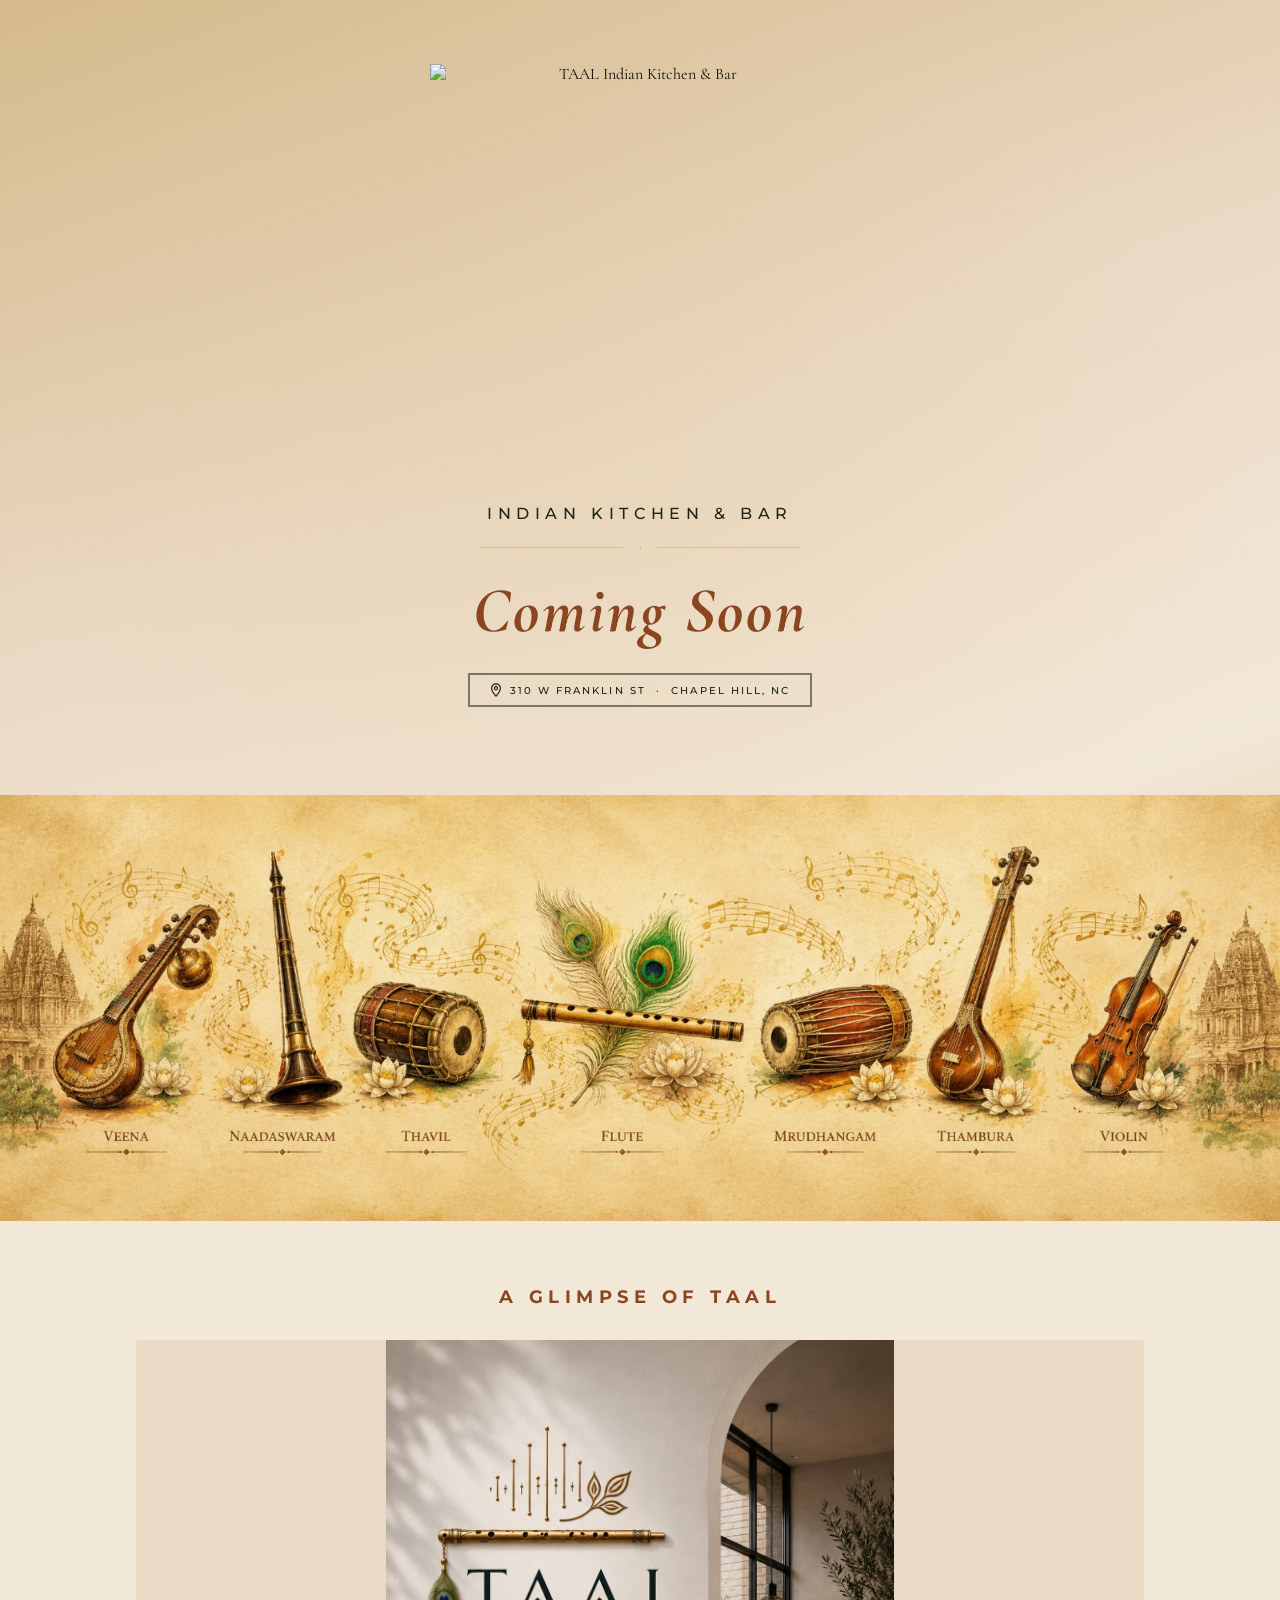
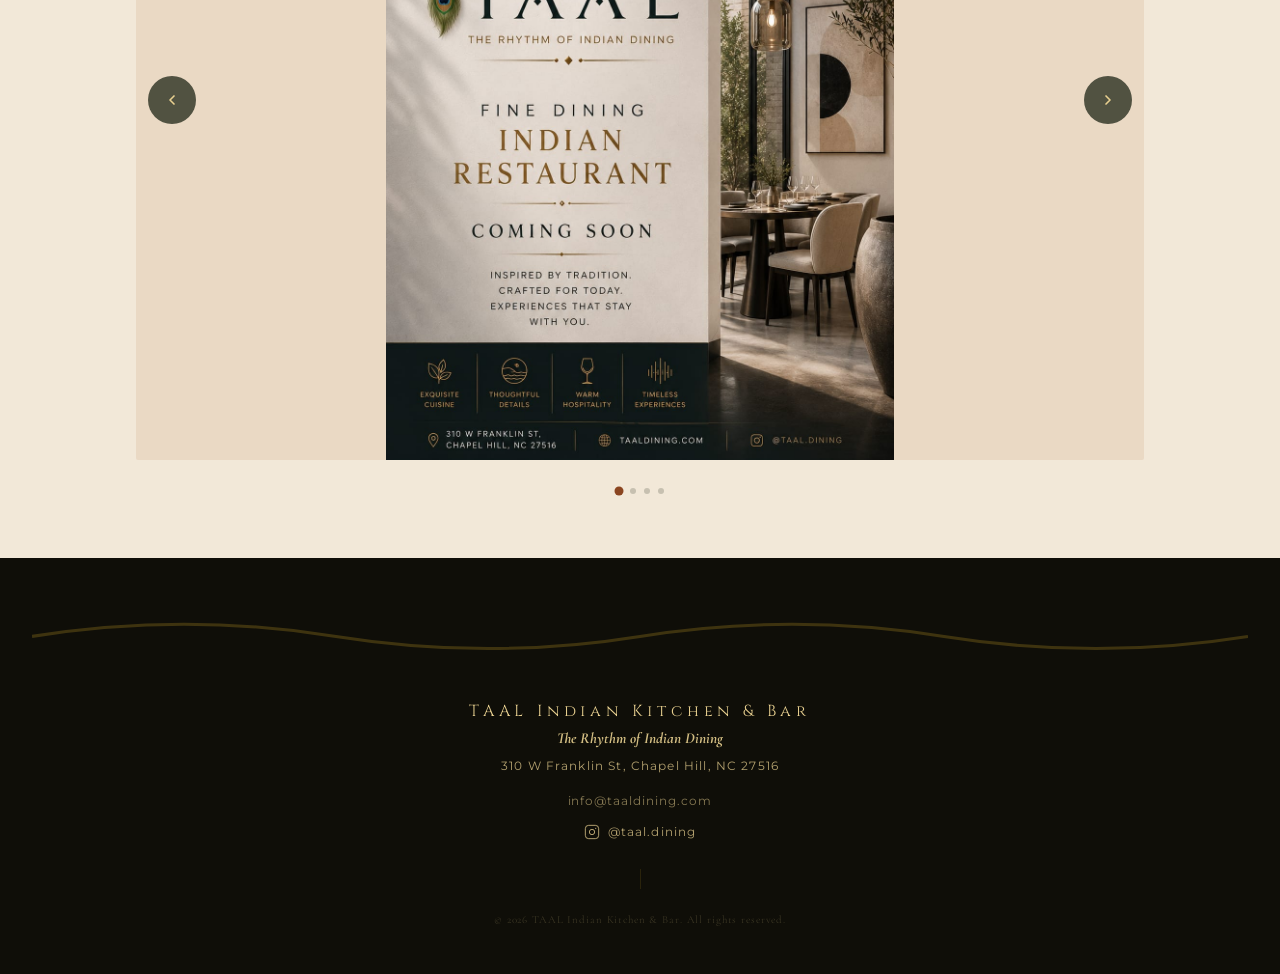
==== index.html @ 231aca96 "Switch carousel to cream/beige theme and enlarge slideshow - Carousel section bg: dark olive → off-w" ====
<!DOCTYPE html>
<html lang="en">
<head>
  <meta charset="UTF-8">
  <meta name="viewport" content="width=device-width, initial-scale=1.0">
  <title>TAAL Indian Kitchen &amp; Bar | Coming Soon</title>

  <meta name="description" content="Chapel Hill's only upscale contemporary Indian dining experience. Coming soon to 310 W Franklin St.">

  <link rel="icon" href="Branding/PHOTO-2026-06-15-16-35-54.jpg" type="image/jpeg">
  <link rel="apple-touch-icon" href="Branding/PHOTO-2026-06-15-16-35-54.jpg">

  <link rel="preconnect" href="https://fonts.googleapis.com">
  <link rel="preconnect" href="https://fonts.gstatic.com" crossorigin>
  <link href="https://fonts.googleapis.com/css2?family=Playfair+Display:wght@700;900&family=Cinzel:wght@400;600;700&family=Cormorant+Garamond:ital,wght@0,300;0,400;1,300;1,400;1,700&family=Montserrat:wght@300;400;500;600&display=swap" rel="stylesheet">

  <style>
    :root {
      --green-dark:  #1E2416;
      --green-mid:   #2B3A1C;
      --green-light: #3B4E28;
      --cognac:      #8B4520;
      --gold:        #C9A227;
      --gold-light:  #E8C96A;
      --gold-pale:   #E8D090;
      --cream:       #EAD9C4;
      --cream-dark:  #D4BA8A;
      --off-white:   #F2E8D8;
      --dark:        #0F0E08;
      --muted:       #7A6845;

      --font-display: 'Cinzel', serif;
      --font-heading: 'Cormorant Garamond', serif;
      --font-ui:      'Montserrat', sans-serif;
    }

    *, *::before, *::after { box-sizing: border-box; margin: 0; padding: 0; }
    html { scroll-behavior: smooth; font-size: 16px; overflow-x: hidden; }

    body {
      font-family: var(--font-heading);
      background: var(--cream);
      color: var(--dark);
      min-height: 100vh;
      display: flex;
      flex-direction: column;
      align-items: center;
    }

    img { display: block; max-width: 100%; height: auto; }
    a { text-decoration: none; color: inherit; }

    /* ── HEADER ── */
    .header {
      width: 100%;
      text-align: center;
      padding: 4rem 0 0;
      background: linear-gradient(160deg, #D4BA8A 0%, #EAD9C4 40%, #F2E8D8 70%, #D4BA8A 100%);
      position: relative;
      overflow: hidden;
    }

    .header::before {
      content: '';
      position: absolute;
      inset: 0;
      background: radial-gradient(ellipse 70% 55% at 50% 42%, rgba(201,162,39,0.07) 0%, transparent 70%);
      pointer-events: none;
    }

    /* Subtle background wave */
    .header-wave-bg {
      position: absolute;
      bottom: 10%;
      left: 0;
      width: 100%;
      pointer-events: none;
      opacity: 0.07;
    }

    .logo-wrap {
      position: relative;
      z-index: 1;
      display: flex;
      flex-direction: column;
      align-items: center;
      gap: 1.25rem;
      padding: 0 2rem 3.5rem;
    }

    .logo-img {
      width: clamp(200px, 40vw, 420px);
      mix-blend-mode: multiply;
    }

    .divider {
      display: flex;
      align-items: center;
      gap: 1rem;
      max-width: 320px;
      width: 100%;
    }

    .divider-line {
      flex: 1;
      height: 1px;
      background: rgba(201,162,39,0.45);
    }

    .divider-diamond { color: var(--gold); font-size: 0.5rem; }

    .coming-soon {
      font-family: var(--font-heading);
      font-size: clamp(2.2rem, 5.5vw, 4rem);
      font-weight: 700;
      font-style: italic;
      color: var(--cognac);
      letter-spacing: 0.04em;
    }

    .tagline {
      font-family: var(--font-ui);
      font-size: clamp(0.8rem, 1.8vw, 1rem);
      font-weight: 500;
      letter-spacing: 0.35em;
      text-transform: uppercase;
      color: var(--green-dark);
    }

    .location-pill {
      display: inline-flex;
      align-items: center;
      gap: 0.5rem;
      font-family: var(--font-ui);
      font-size: 0.65rem;
      font-weight: 500;
      letter-spacing: 0.2em;
      text-transform: uppercase;
      color: var(--green-dark);
      border: 2px solid rgba(30,36,22,0.55);
      padding: 0.5rem 1.25rem;
      margin-top: 0.25rem;
    }

    .section-label {
      font-family: var(--font-ui);
      font-size: 0.68rem;
      font-weight: 600;
      letter-spacing: 0.25em;
      text-transform: uppercase;
      color: var(--cognac);
    }

    /* ── CAROUSEL ── */
    .carousel-section {
      width: 100%;
      padding: 4rem 0;
      background: var(--off-white);
      overflow: hidden;
    }

    .carousel-section .section-label {
      color: var(--cognac);
      text-align: center;
      display: block;
      margin-bottom: 2rem;
      font-size: 1.15rem;
      font-weight: 700;
      letter-spacing: 0.3em;
    }

    .carousel-wrap {
      max-width: 1040px;
      margin: 0 auto;
      padding: 0 1rem;
    }

    .carousel-track {
      position: relative;
      overflow: hidden;
      border-radius: 2px;
    }

    .carousel-inner {
      display: flex;
      will-change: transform;
    }

    .carousel-slide {
      flex: 0 0 100%;
      height: clamp(420px, 70vw, 720px);
      overflow: hidden;
      background: var(--cream);
      display: flex;
      align-items: center;
      justify-content: center;
    }

    .carousel-slide img {
      width: 100%;
      height: 100%;
      object-fit: contain;
      transition: transform 0.6s ease;
    }

    .carousel-btn {
      position: absolute;
      top: 50%;
      transform: translateY(-50%);
      background: rgba(30,36,22,0.75);
      color: var(--gold-pale);
      border: none;
      width: 48px;
      height: 48px;
      border-radius: 50%;
      cursor: pointer;
      display: flex;
      align-items: center;
      justify-content: center;
      transition: background 0.2s ease;
      z-index: 10;
    }

    .carousel-btn:hover { background: rgba(30,36,22,0.95); }
    .carousel-btn-prev { left: 0.75rem; }
    .carousel-btn-next { right: 0.75rem; }

    .carousel-dots {
      display: flex;
      justify-content: center;
      gap: 8px;
      margin-top: 1.75rem;
    }

    .carousel-dot {
      width: 6px;
      height: 6px;
      border-radius: 50%;
      background: rgba(30,36,22,0.2);
      border: none;
      cursor: pointer;
      transition: background 0.25s ease, transform 0.25s ease;
      padding: 0;
    }

    .carousel-dot.active {
      background: var(--cognac);
      transform: scale(1.5);
    }

    /* ── FOOTER ── */
    .footer {
      width: 100%;
      background: var(--dark);
      text-align: center;
      padding: 3rem 2rem;
    }

    .footer-wave {
      margin-bottom: 1.75rem;
      opacity: 0.25;
    }

    .footer-name {
      font-family: var(--font-display);
      font-size: 1rem;
      font-weight: 400;
      letter-spacing: 0.3em;
      color: var(--gold-pale);
      margin-bottom: 0.4rem;
    }

    .footer-tagline {
      font-family: var(--font-heading);
      font-size: 0.95rem;
      font-style: italic;
      font-weight: 700;
      color: rgba(232,208,144,0.9);
      margin-bottom: 0.75rem;
    }

    .footer-address {
      font-family: var(--font-ui);
      font-size: 0.72rem;
      letter-spacing: 0.1em;
      color: rgba(232,208,144,0.75);
      margin-bottom: 1.25rem;
    }

    .footer-email {
      display: block;
      font-family: var(--font-ui);
      font-size: 0.78rem;
      letter-spacing: 0.08em;
      color: rgba(232,208,144,0.55);
      margin-bottom: 1rem;
      transition: color 0.2s;
    }
    .footer-email:hover { color: rgba(232,208,144,0.9); }

    .footer-instagram {
      display: inline-flex;
      align-items: center;
      gap: 0.5rem;
      font-family: var(--font-ui);
      font-size: 0.72rem;
      letter-spacing: 0.1em;
      color: rgba(232,208,144,0.75);
    }

    .footer-sep {
      width: 1px;
      height: 20px;
      background: rgba(201,162,39,0.15);
      margin: 1.5rem auto;
    }

    .footer-copy {
      font-size: 0.68rem;
      letter-spacing: 0.08em;
      color: rgba(232,208,144,0.2);
    }

    .header-feature-img {
      width: 100%;
      display: block;
      max-height: 480px;
      object-fit: cover;
      object-position: center;
      margin-top: 2rem;
    }

    /* ── RESPONSIVE ── */
    @media (max-width: 640px) {
      .header { padding: 3rem 0 0; }
      .logo-wrap { padding: 0 1.25rem 2.5rem; }
      .carousel-btn { width: 38px; height: 38px; }
    }
  </style>
</head>

<body>

  <!-- Header -->
  <header class="header">
    <svg class="header-wave-bg" viewBox="0 0 1400 120" preserveAspectRatio="xMidYMid slice" xmlns="http://www.w3.org/2000/svg" aria-hidden="true">
      <path d="M0 60 Q 175 20 350 60 Q 525 100 700 60 Q 875 20 1050 60 Q 1225 100 1400 60" fill="none" stroke="#C9A227" stroke-width="1.5"/>
      <path d="M0 80 Q 175 40 350 80 Q 525 120 700 80 Q 875 40 1050 80 Q 1225 120 1400 80" fill="none" stroke="#C9A227" stroke-width="1"/>
    </svg>

    <div class="logo-wrap">
      <img src="Branding/white taal logo no bg.png"
           alt="TAAL Indian Kitchen &amp; Bar"
           class="logo-img"
           width="400" height="400">

      <p class="tagline">Indian Kitchen &amp; Bar</p>

      <div class="divider" aria-hidden="true">
        <span class="divider-line"></span>
        <span class="divider-diamond">◆</span>
        <span class="divider-line"></span>
      </div>

      <h2 class="coming-soon">Coming Soon</h2>

      <span class="location-pill">
        <svg width="12" height="14" viewBox="0 0 12 16" fill="none" stroke="currentColor" stroke-width="1.4" aria-hidden="true">
          <path d="M6 1C3.24 1 1 3.24 1 6c0 3.75 5 9 5 9s5-5.25 5-9c0-2.76-2.24-5-5-5z"/>
          <circle cx="6" cy="6" r="1.75"/>
        </svg>
        310 W Franklin St &nbsp;·&nbsp; Chapel Hill, NC
      </span>
    </div>

    <img src="Branding/PHOTO-2026-06-17-11-01-25.jpg"
         alt="TAAL Indian Kitchen &amp; Bar"
         class="header-feature-img">
  </header>

  <!-- Image Carousel (includes flyer as first slide) -->
  <section class="carousel-section">
    <span class="section-label">A Glimpse of TAAL</span>

    <div class="carousel-wrap">
      <div class="carousel-track">
        <div class="carousel-inner" id="carouselInner">
          <div class="carousel-slide">
            <img src="Branding/PHOTO-2026-06-15-16-35-54_2.jpg" alt="TAAL Indian Kitchen &amp; Bar — Opening Announcement" loading="eager">
          </div>
          <div class="carousel-slide">
            <img src="Branding/PHOTO-2026-06-15-16-35-54.jpg" alt="TAAL — Branding" loading="lazy">
          </div>
          <div class="carousel-slide">
            <img src="Interior/PHOTO-2026-06-16-17-39-39.jpg" alt="TAAL — Interior" loading="lazy">
          </div>
          <div class="carousel-slide">
            <img src="Interior/PHOTO-2026-06-16-17-39-40.jpg" alt="TAAL — Interior" loading="lazy">
          </div>
        </div>
        <button class="carousel-btn carousel-btn-prev" id="prevBtn" aria-label="Previous image">
          <svg width="16" height="16" viewBox="0 0 24 24" fill="none" stroke="currentColor" stroke-width="2.5" stroke-linecap="round" stroke-linejoin="round" aria-hidden="true">
            <polyline points="15 18 9 12 15 6"/>
          </svg>
        </button>
        <button class="carousel-btn carousel-btn-next" id="nextBtn" aria-label="Next image">
          <svg width="16" height="16" viewBox="0 0 24 24" fill="none" stroke="currentColor" stroke-width="2.5" stroke-linecap="round" stroke-linejoin="round" aria-hidden="true">
            <polyline points="9 18 15 12 9 6"/>
          </svg>
        </button>
      </div>
    </div>

    <div class="carousel-dots" id="carouselDots" role="tablist" aria-label="Image navigation"></div>
  </section>

  <!-- Footer -->
  <footer class="footer">
    <svg class="footer-wave" viewBox="0 0 400 20" xmlns="http://www.w3.org/2000/svg" aria-hidden="true">
      <path d="M0 10 Q 50 2 100 10 Q 150 18 200 10 Q 250 2 300 10 Q 350 18 400 10" fill="none" stroke="#C9A227" stroke-width="1"/>
    </svg>

    <p class="footer-name">TAAL Indian Kitchen &amp; Bar</p>
    <p class="footer-tagline">The Rhythm of Indian Dining</p>
    <p class="footer-address">310 W Franklin St, Chapel Hill, NC 27516</p>

    <a href="mailto:info@taaldining.com" class="footer-email">info@taaldining.com</a>

    <span class="footer-instagram">
      <svg width="16" height="16" viewBox="0 0 24 24" fill="none" stroke="currentColor" stroke-width="1.5" aria-hidden="true">
        <rect x="2" y="2" width="20" height="20" rx="5"/>
        <circle cx="12" cy="12" r="4"/>
        <circle cx="17.5" cy="6.5" r="1" fill="currentColor" stroke="none"/>
      </svg>
      @taal.dining
    </span>

    <div class="footer-sep" aria-hidden="true"></div>
    <p class="footer-copy">&copy; 2026 TAAL Indian Kitchen &amp; Bar. All rights reserved.</p>
  </footer>

  <script>
    (function () {
      const inner = document.getElementById('carouselInner');
      const dotsWrap = document.getElementById('carouselDots');
      const slides = inner.querySelectorAll('.carousel-slide');
      const total = slides.length;
      let current = 0;
      let autoTimer;

      // Build dots
      slides.forEach(function (_, i) {
        const dot = document.createElement('button');
        dot.className = 'carousel-dot' + (i === 0 ? ' active' : '');
        dot.setAttribute('aria-label', 'Image ' + (i + 1) + ' of ' + total);
        dot.setAttribute('role', 'tab');
        dot.addEventListener('click', function () { goTo(i); });
        dotsWrap.appendChild(dot);
      });

      function syncDots() {
        dotsWrap.querySelectorAll('.carousel-dot').forEach(function (d, i) {
          d.classList.toggle('active', i === current);
        });
      }

      function goTo(idx) {
        current = ((idx % total) + total) % total;
        inner.style.transition = 'transform 0.6s cubic-bezier(0.25,0.46,0.45,0.94)';
        inner.style.transform = 'translateX(-' + (current * 100) + '%)';
        syncDots();
        resetAuto();
      }

      function resetAuto() {
        clearInterval(autoTimer);
        autoTimer = setInterval(function () { goTo(current + 1); }, 4500);
      }

      document.getElementById('prevBtn').addEventListener('click', function () { goTo(current - 1); });
      document.getElementById('nextBtn').addEventListener('click', function () { goTo(current + 1); });

      // Touch swipe
      var touchStartX = 0;
      var touchStartY = 0;
      inner.addEventListener('touchstart', function (e) {
        touchStartX = e.touches[0].clientX;
        touchStartY = e.touches[0].clientY;
      }, { passive: true });
      inner.addEventListener('touchend', function (e) {
        var dx = touchStartX - e.changedTouches[0].clientX;
        var dy = touchStartY - e.changedTouches[0].clientY;
        if (Math.abs(dx) > 50 && Math.abs(dx) > Math.abs(dy) * 1.5) {
          goTo(current + (dx > 0 ? 1 : -1));
        }
      }, { passive: true });

      // Pause on hover
      inner.closest('.carousel-section').addEventListener('mouseenter', function () { clearInterval(autoTimer); });
      inner.closest('.carousel-section').addEventListener('mouseleave', function () { resetAuto(); });

      resetAuto();
    })();
  </script>

</body>
</html>
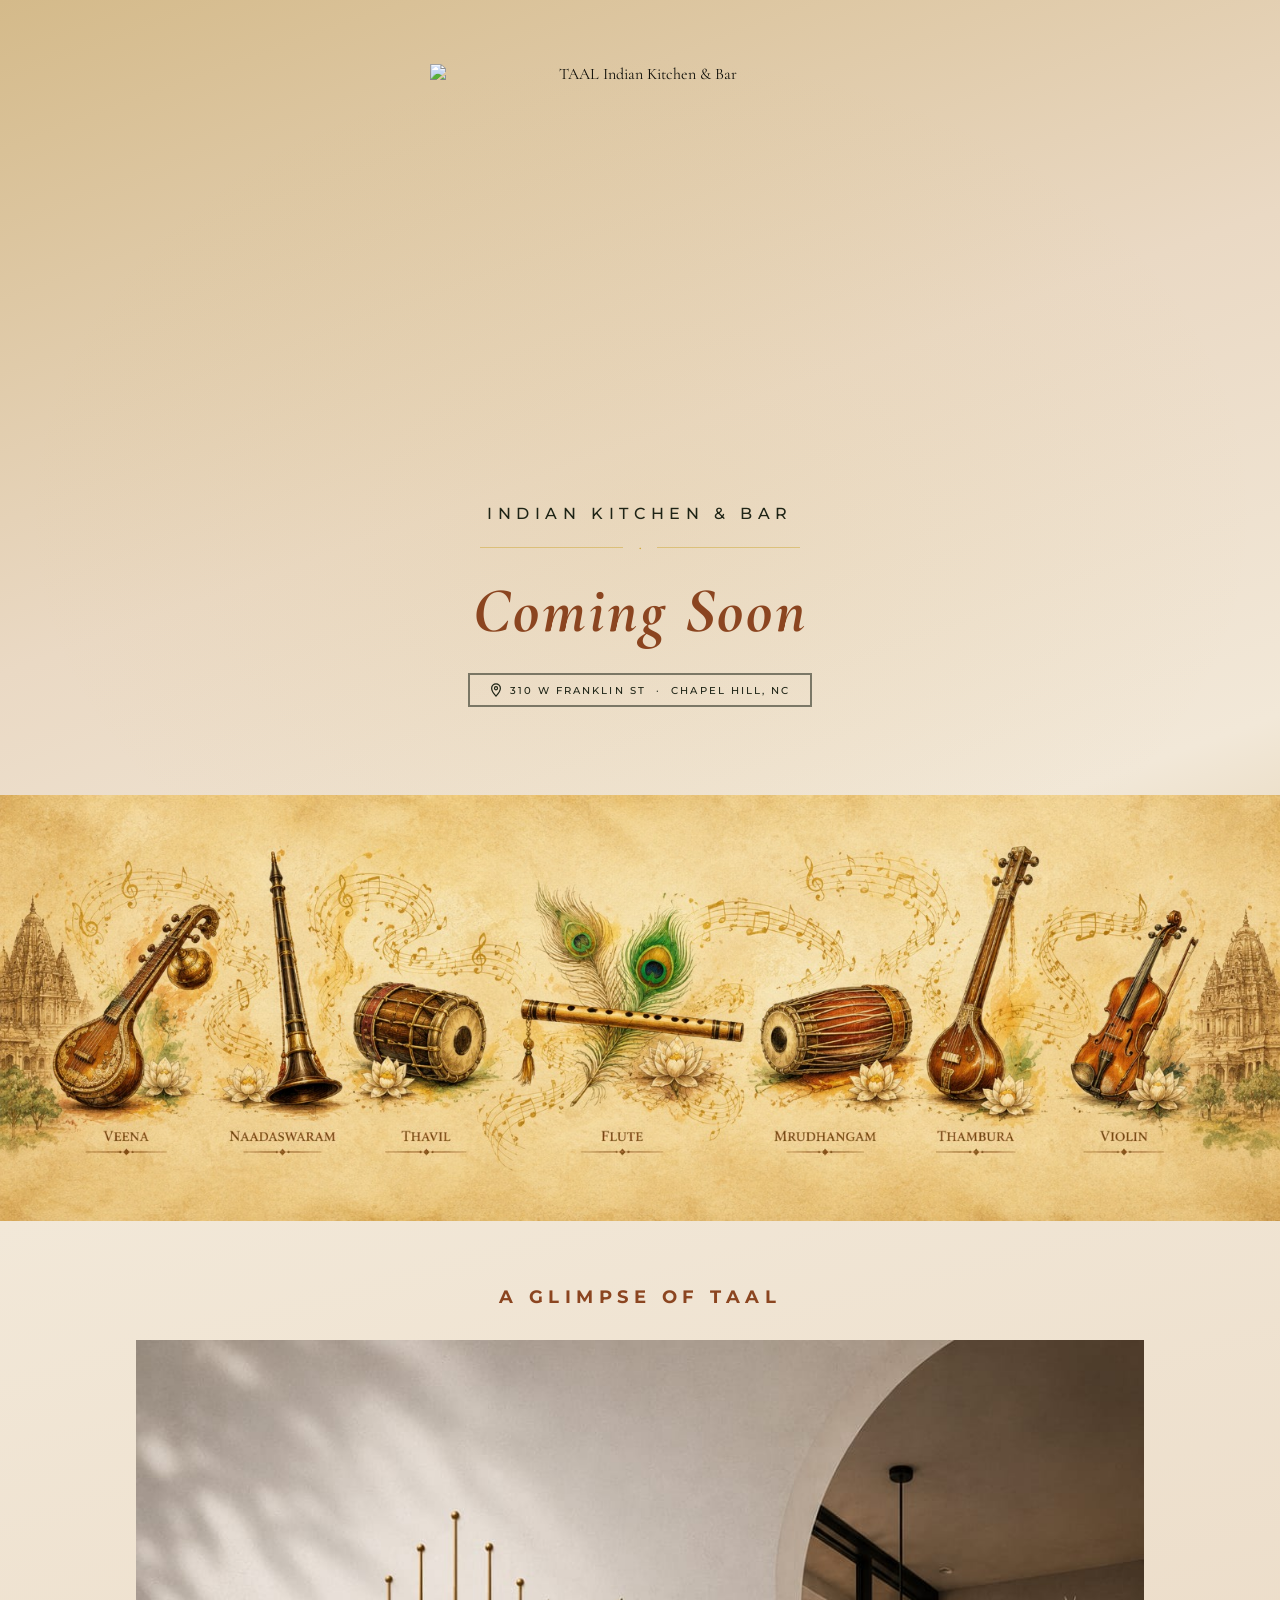
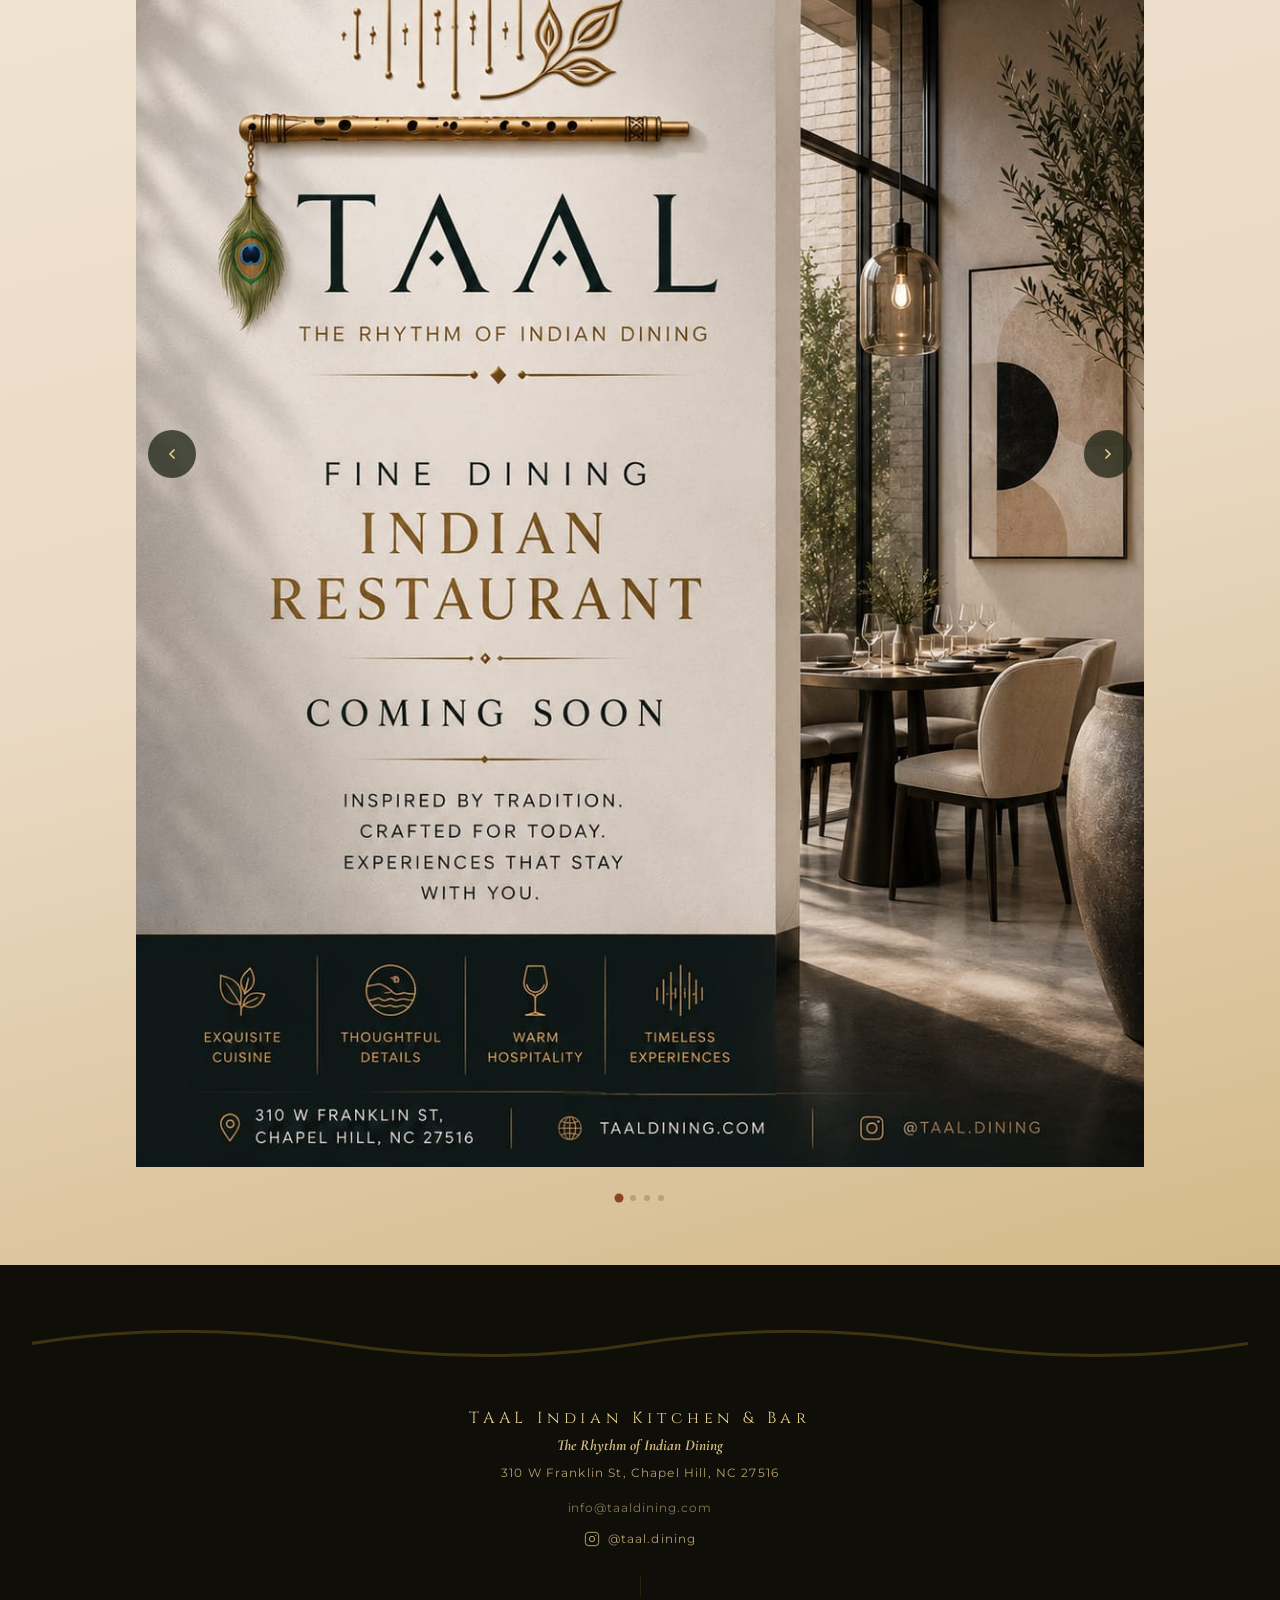
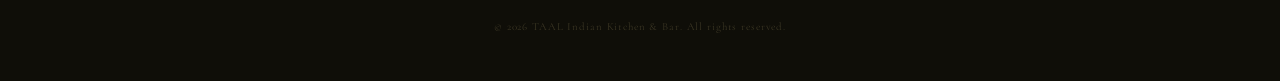
==== commit 35430da7: "Carousel: gradient bg, no letterbox, dynamic height per image - Section background: solid off-white " ====
--- a/index.html
+++ b/index.html
@@ -155,7 +155,7 @@
     .carousel-section {
       width: 100%;
       padding: 4rem 0;
-      background: var(--off-white);
+      background: linear-gradient(165deg, #F2E8D8 0%, #EAD9C4 55%, #D4BA8A 100%);
       overflow: hidden;
     }
 
@@ -178,7 +178,7 @@
     .carousel-track {
       position: relative;
       overflow: hidden;
-      border-radius: 2px;
+      transition: height 0.45s cubic-bezier(0.25, 0.46, 0.45, 0.94);
     }
 
     .carousel-inner {
@@ -188,19 +188,13 @@
 
     .carousel-slide {
       flex: 0 0 100%;
-      height: clamp(420px, 70vw, 720px);
       overflow: hidden;
-      background: var(--cream);
-      display: flex;
-      align-items: center;
-      justify-content: center;
     }
 
     .carousel-slide img {
       width: 100%;
-      height: 100%;
-      object-fit: contain;
-      transition: transform 0.6s ease;
+      height: auto;
+      display: block;
     }
 
     .carousel-btn {
@@ -442,6 +436,7 @@
   <script>
     (function () {
       const inner = document.getElementById('carouselInner');
+      const track = inner.parentElement;
       const dotsWrap = document.getElementById('carouselDots');
       const slides = inner.querySelectorAll('.carousel-slide');
       const total = slides.length;
@@ -464,11 +459,21 @@
         });
       }
 
+      // Resize track to match the natural aspect ratio of the current image
+      function updateTrackHeight() {
+        var img = slides[current].querySelector('img');
+        var w = inner.offsetWidth;
+        if (img.naturalWidth > 0 && img.naturalHeight > 0) {
+          track.style.height = Math.round(w * img.naturalHeight / img.naturalWidth) + 'px';
+        }
+      }
+
       function goTo(idx) {
         current = ((idx % total) + total) % total;
         inner.style.transition = 'transform 0.6s cubic-bezier(0.25,0.46,0.45,0.94)';
         inner.style.transform = 'translateX(-' + (current * 100) + '%)';
         syncDots();
+        updateTrackHeight();
         resetAuto();
       }
 
@@ -476,6 +481,17 @@
         clearInterval(autoTimer);
         autoTimer = setInterval(function () { goTo(current + 1); }, 4500);
       }
+
+      // Set initial height once first image is ready
+      var firstImg = slides[0].querySelector('img');
+      if (firstImg.complete && firstImg.naturalWidth > 0) {
+        updateTrackHeight();
+      } else {
+        firstImg.addEventListener('load', updateTrackHeight);
+      }
+
+      // Re-measure on resize
+      window.addEventListener('resize', updateTrackHeight, { passive: true });
 
       document.getElementById('prevBtn').addEventListener('click', function () { goTo(current - 1); });
       document.getElementById('nextBtn').addEventListener('click', function () { goTo(current + 1); });
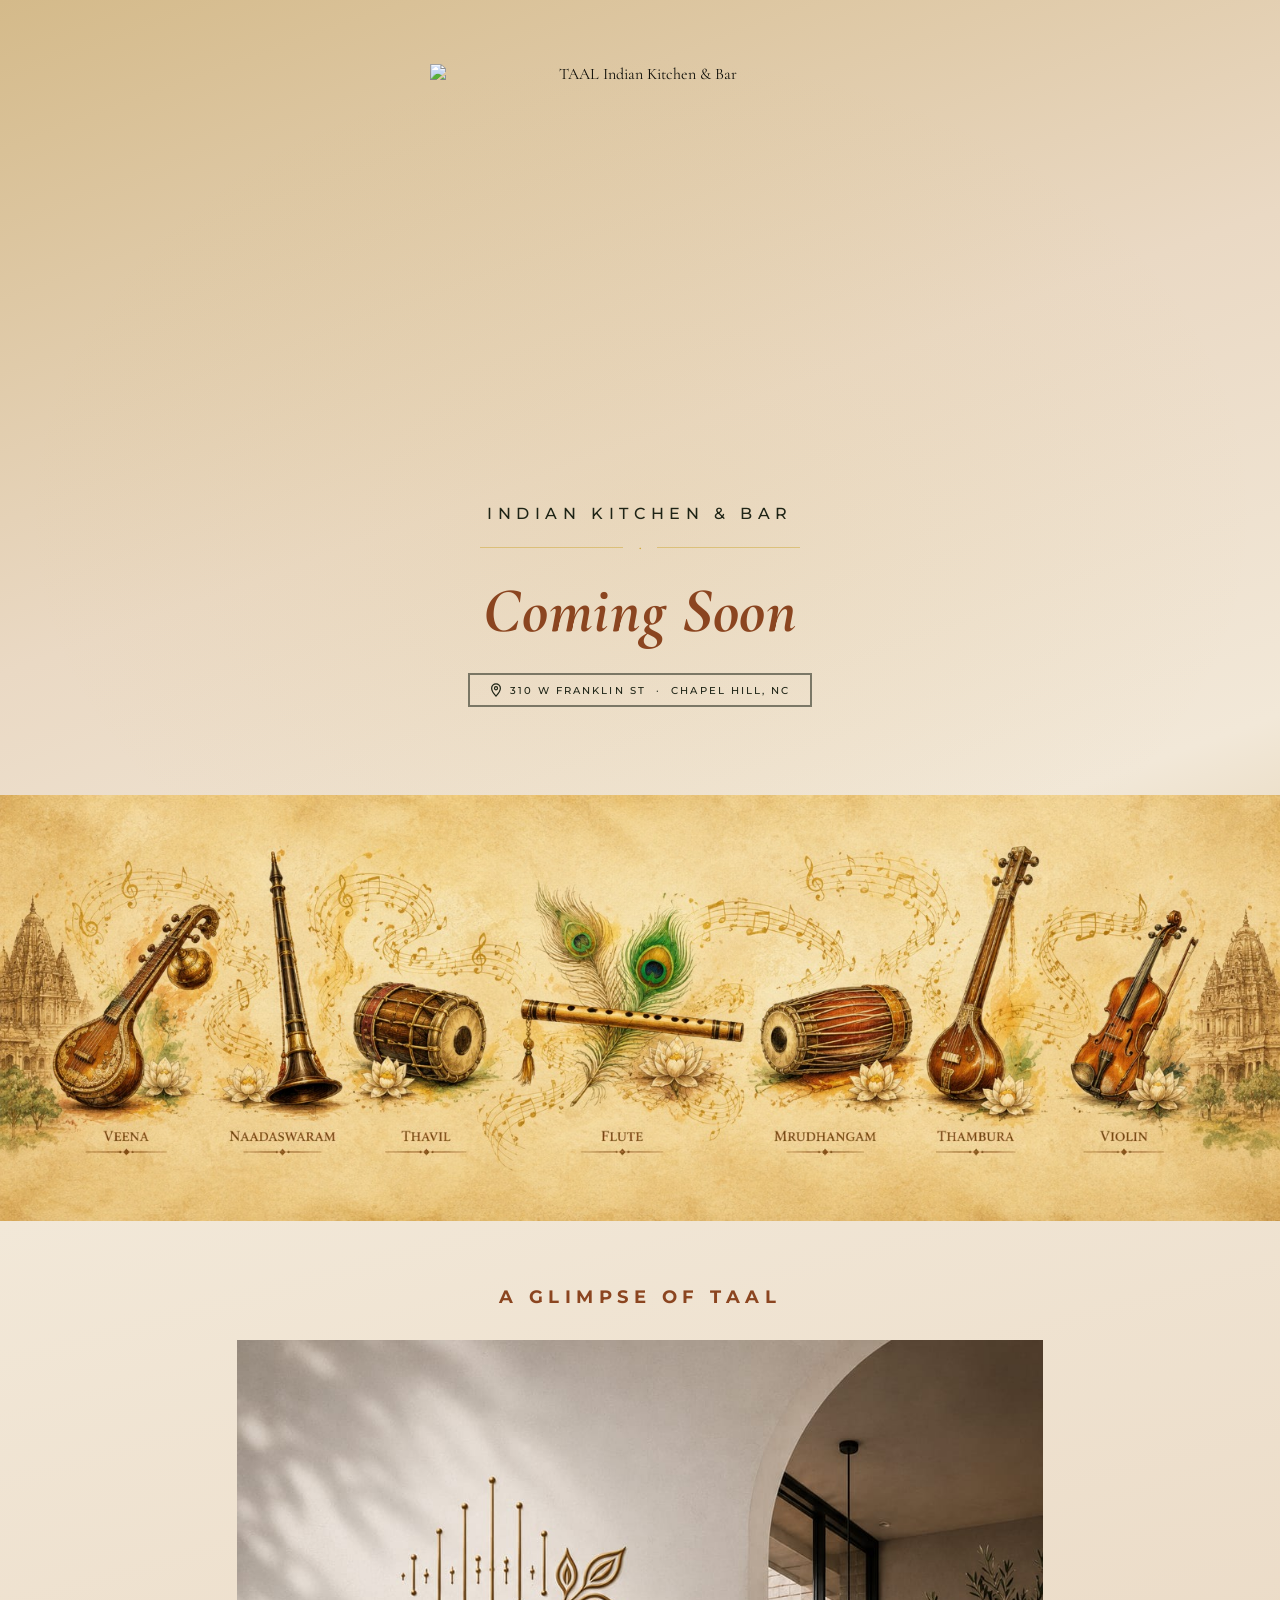
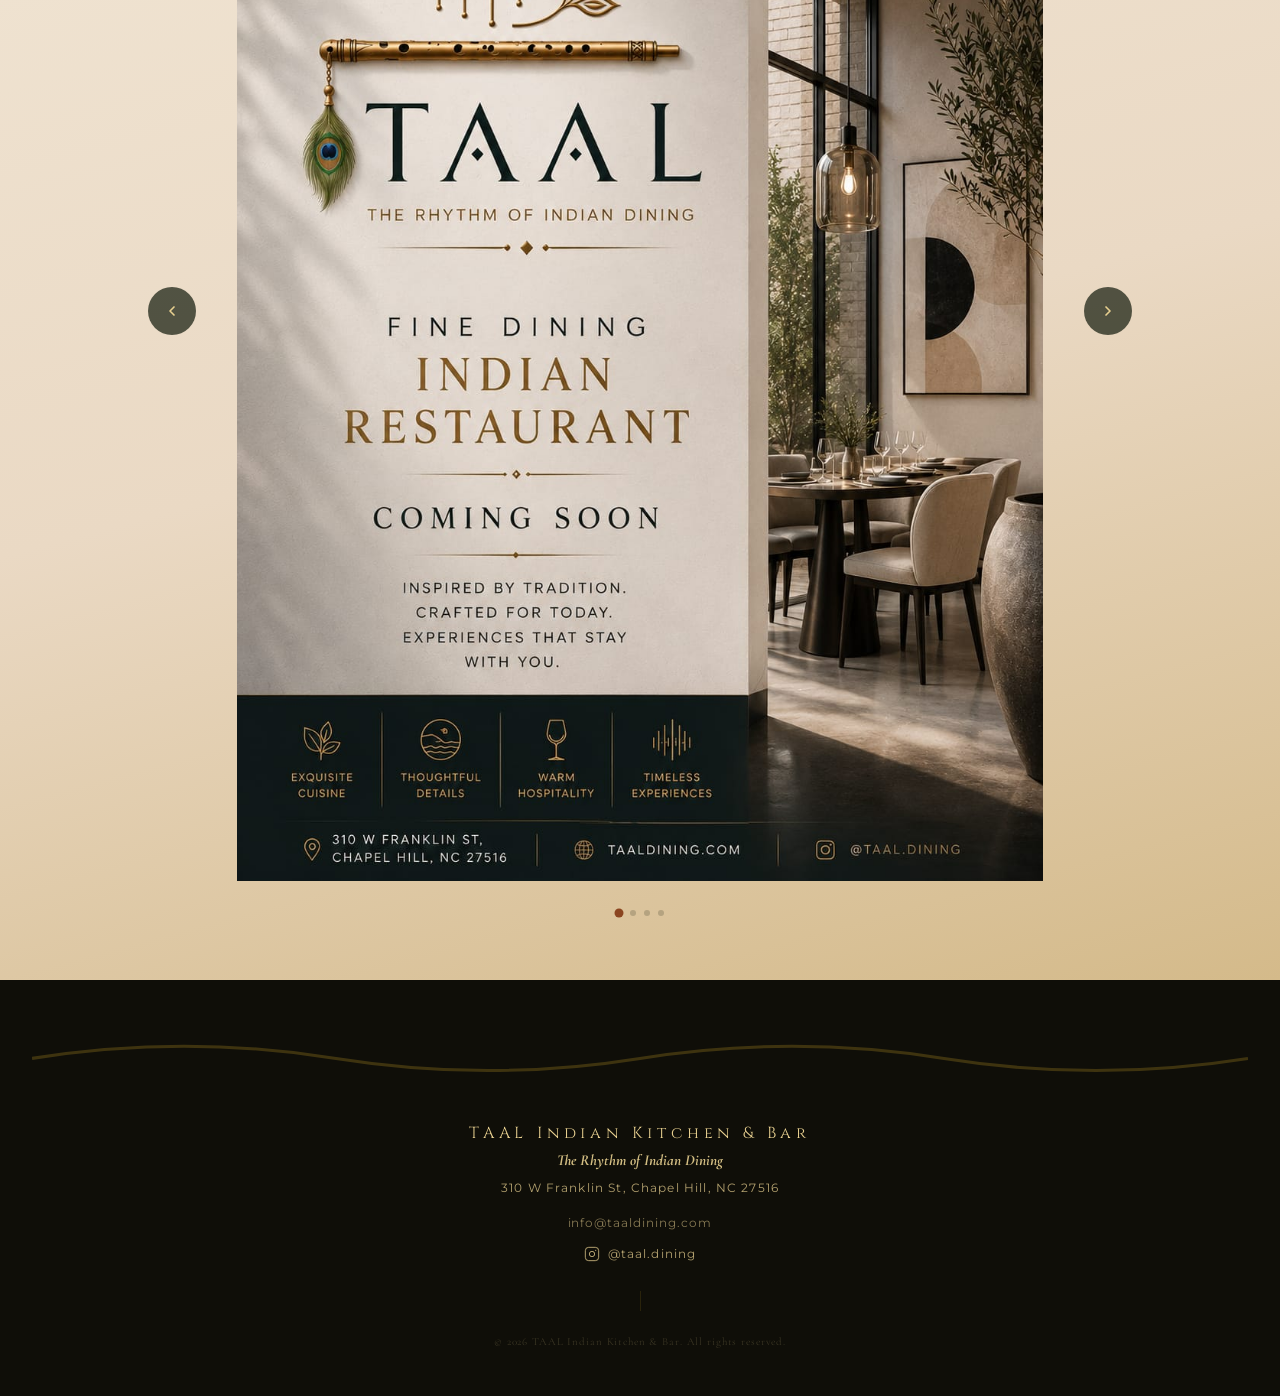
==== commit 6dc322e9: "Shrink slideshow images 20%, tighten Coming Soon letter-spacing - .carousel-slide img: width 100% → " ====
--- a/index.html
+++ b/index.html
@@ -115,7 +115,7 @@
       font-weight: 700;
       font-style: italic;
       color: var(--cognac);
-      letter-spacing: 0.04em;
+      letter-spacing: 0.01em;
     }
 
     .tagline {
@@ -192,9 +192,10 @@
     }
 
     .carousel-slide img {
-      width: 100%;
+      width: 80%;
       height: auto;
       display: block;
+      margin: 0 auto;
     }
 
     .carousel-btn {
@@ -462,7 +463,7 @@
       // Resize track to match the natural aspect ratio of the current image
       function updateTrackHeight() {
         var img = slides[current].querySelector('img');
-        var w = inner.offsetWidth;
+        var w = inner.offsetWidth * 0.8;
         if (img.naturalWidth > 0 && img.naturalHeight > 0) {
           track.style.height = Math.round(w * img.naturalHeight / img.naturalWidth) + 'px';
         }
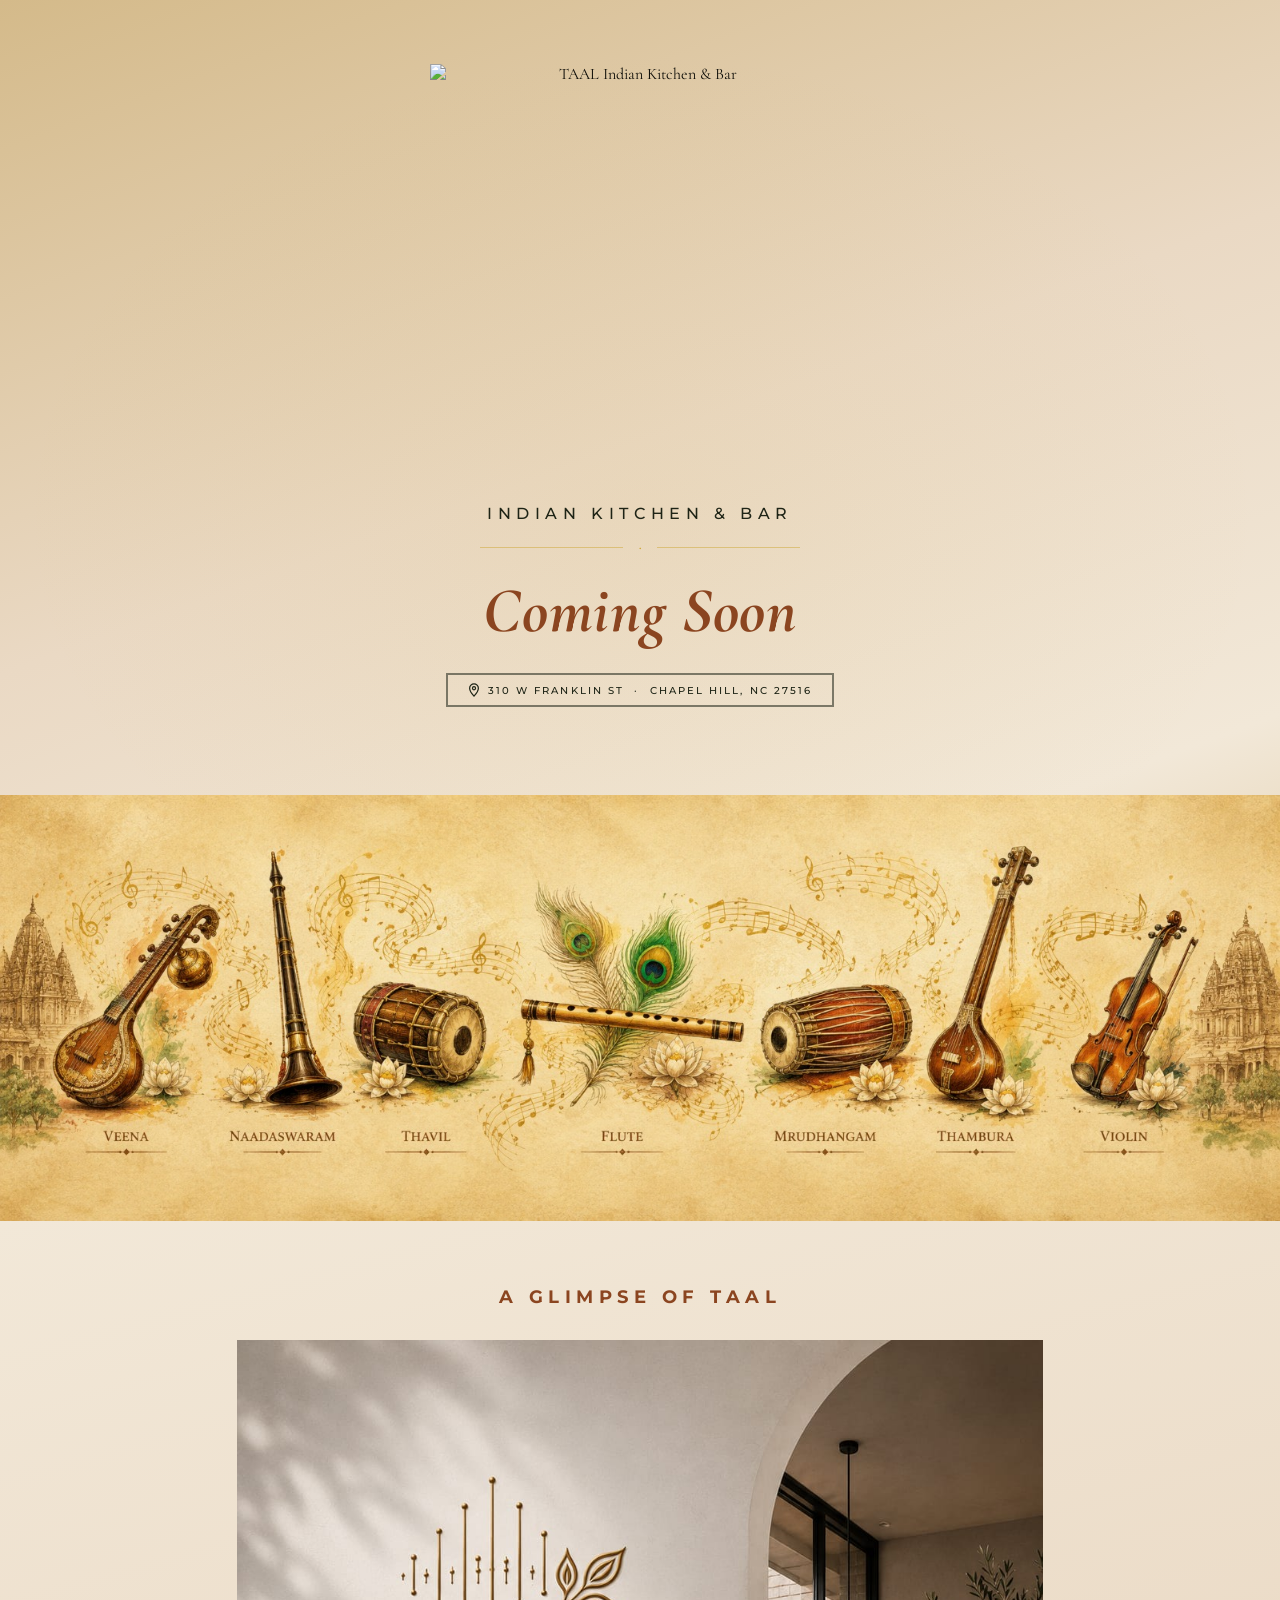
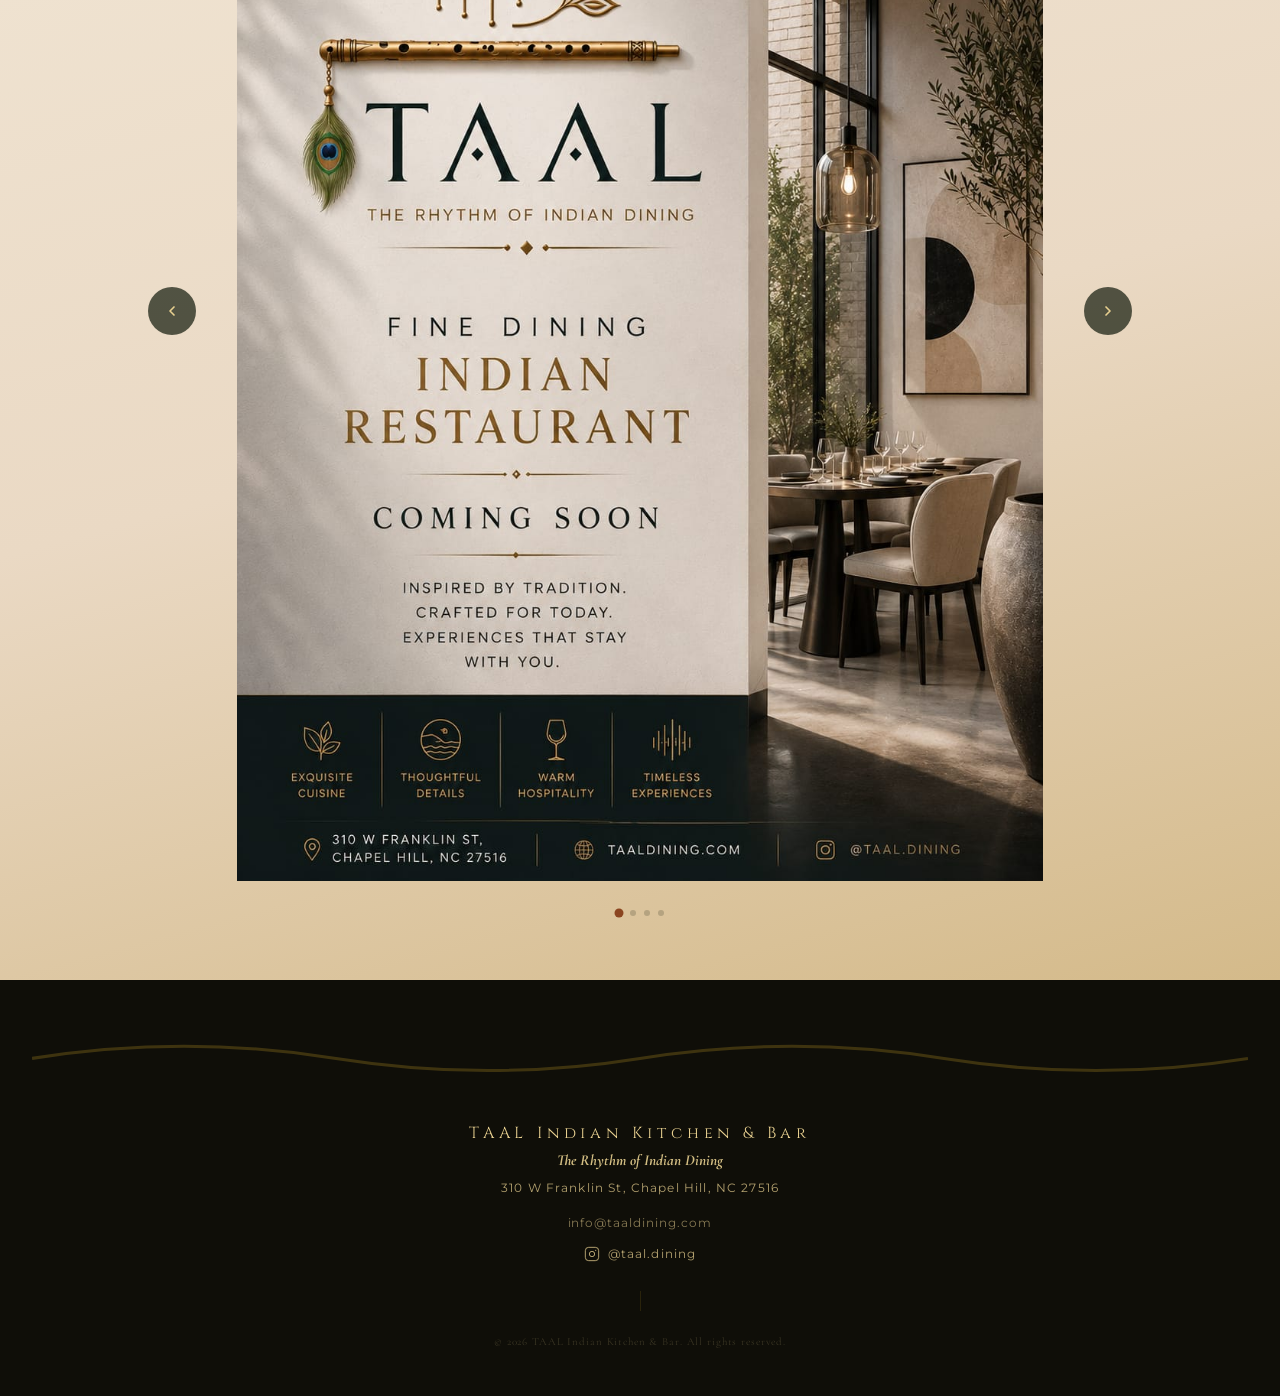
==== commit 539fbbb5: "Add zip code 27516 to all addresses Co-Authored-By: Claude Sonnet 4.6 <noreply@anthropic.com>" ====
--- a/index.html
+++ b/index.html
@@ -5,7 +5,7 @@
   <meta name="viewport" content="width=device-width, initial-scale=1.0">
   <title>TAAL Indian Kitchen &amp; Bar | Coming Soon</title>
 
-  <meta name="description" content="Chapel Hill's only upscale contemporary Indian dining experience. Coming soon to 310 W Franklin St.">
+  <meta name="description" content="Chapel Hill's only upscale contemporary Indian dining experience. Coming soon to 310 W Franklin St, Chapel Hill, NC 27516.">
 
   <link rel="icon" href="Branding/PHOTO-2026-06-15-16-35-54.jpg" type="image/jpeg">
   <link rel="apple-touch-icon" href="Branding/PHOTO-2026-06-15-16-35-54.jpg">
@@ -364,7 +364,7 @@
           <path d="M6 1C3.24 1 1 3.24 1 6c0 3.75 5 9 5 9s5-5.25 5-9c0-2.76-2.24-5-5-5z"/>
           <circle cx="6" cy="6" r="1.75"/>
         </svg>
-        310 W Franklin St &nbsp;·&nbsp; Chapel Hill, NC
+        310 W Franklin St &nbsp;·&nbsp; Chapel Hill, NC 27516
       </span>
     </div>
 
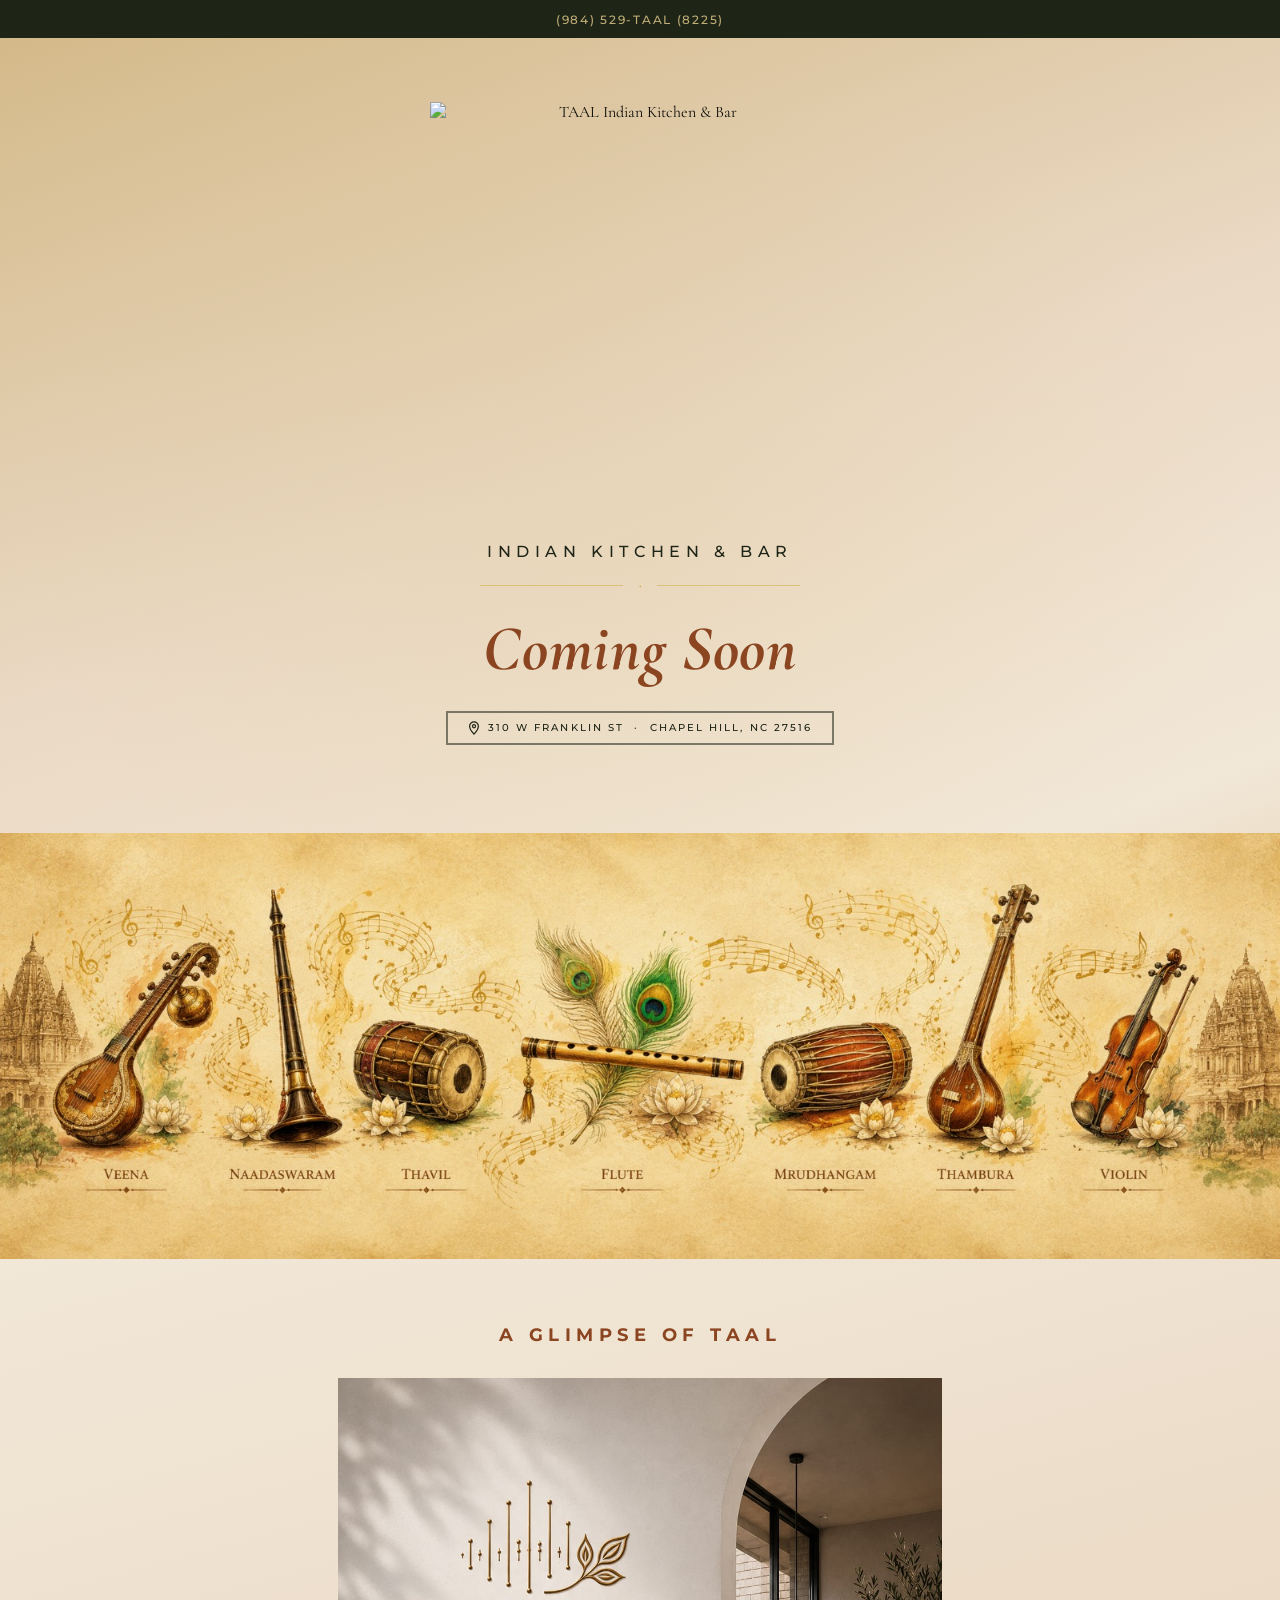
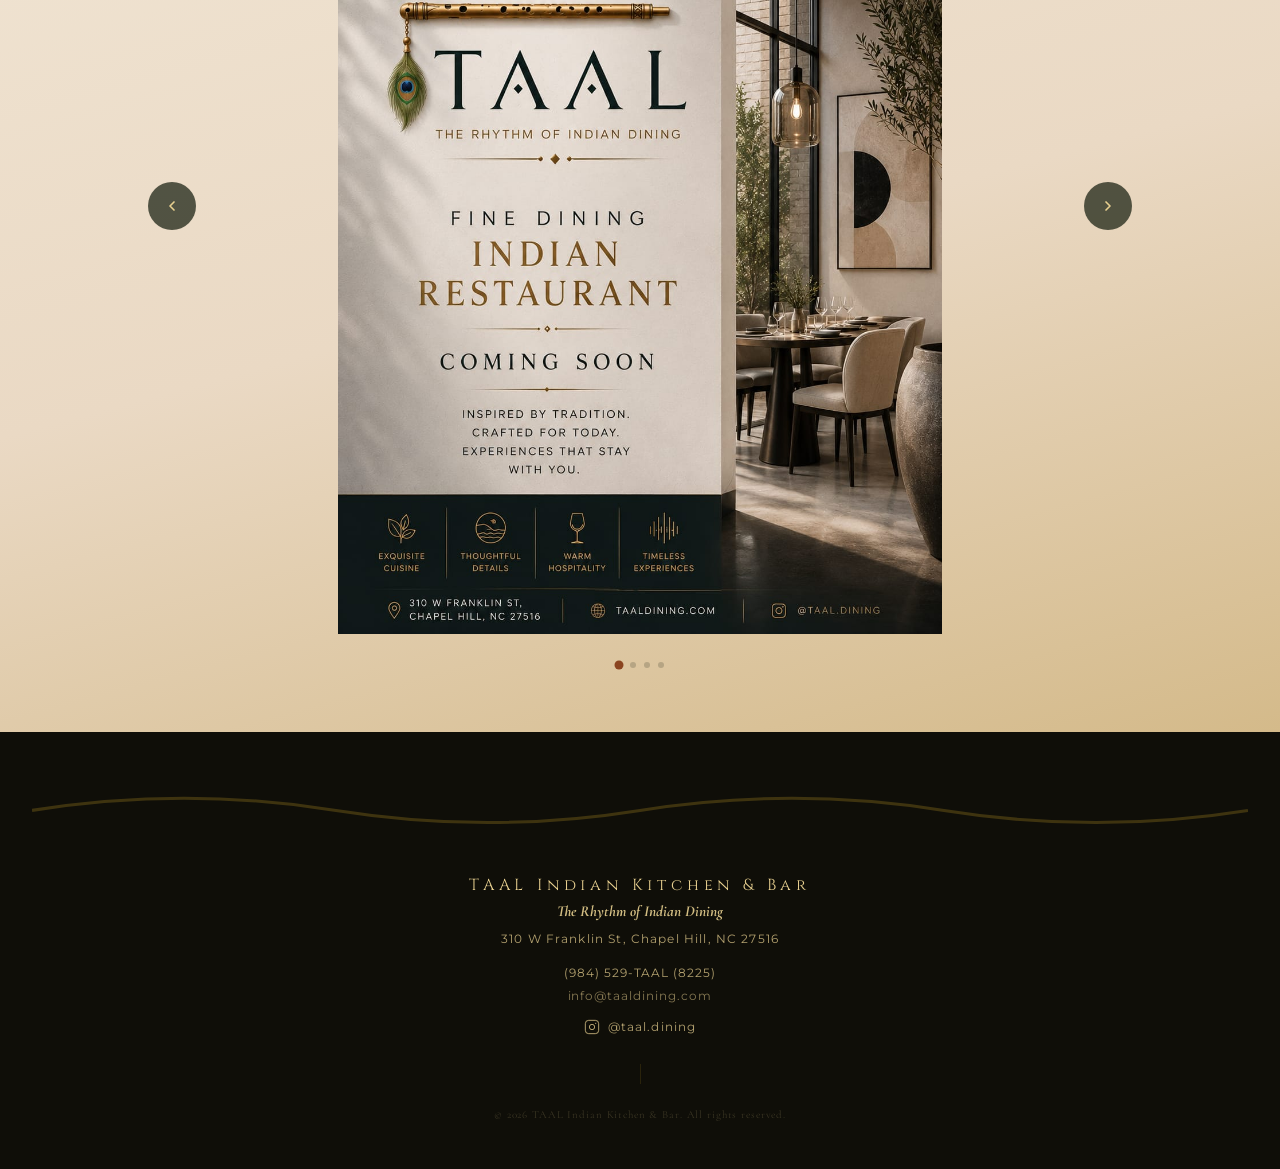
==== commit dbd7f78f: "Add phone number to top bar and footer; shrink slideshow images 25% - Dark green top bar added above" ====
--- a/index.html
+++ b/index.html
@@ -34,6 +34,25 @@
       --font-ui:      'Montserrat', sans-serif;
     }
 
+    /* ── TOP BAR ── */
+    .top-bar {
+      width: 100%;
+      background: var(--green-dark);
+      text-align: center;
+      padding: 0.55rem 1rem;
+    }
+
+    .top-bar a {
+      font-family: var(--font-ui);
+      font-size: 0.72rem;
+      font-weight: 500;
+      letter-spacing: 0.15em;
+      color: rgba(232,208,144,0.8);
+      transition: color 0.2s;
+    }
+
+    .top-bar a:hover { color: var(--gold-pale); }
+
     *, *::before, *::after { box-sizing: border-box; margin: 0; padding: 0; }
     html { scroll-behavior: smooth; font-size: 16px; overflow-x: hidden; }
 
@@ -192,7 +211,7 @@
     }
 
     .carousel-slide img {
-      width: 80%;
+      width: 60%;
       height: auto;
       display: block;
       margin: 0 auto;
@@ -282,6 +301,17 @@
       margin-bottom: 1.25rem;
     }
 
+    .footer-phone {
+      display: block;
+      font-family: var(--font-ui);
+      font-size: 0.72rem;
+      letter-spacing: 0.08em;
+      color: rgba(232,208,144,0.75);
+      margin-bottom: 0.5rem;
+      transition: color 0.2s;
+    }
+    .footer-phone:hover { color: rgba(232,208,144,0.9); }
+
     .footer-email {
       display: block;
       font-family: var(--font-ui);
@@ -335,6 +365,11 @@
 </head>
 
 <body>
+
+  <!-- Top bar -->
+  <div class="top-bar">
+    <a href="tel:9845298225">(984) 529-TAAL (8225)</a>
+  </div>
 
   <!-- Header -->
   <header class="header">
@@ -418,6 +453,7 @@
     <p class="footer-name">TAAL Indian Kitchen &amp; Bar</p>
     <p class="footer-tagline">The Rhythm of Indian Dining</p>
     <p class="footer-address">310 W Franklin St, Chapel Hill, NC 27516</p>
+    <a href="tel:9845298225" class="footer-phone">(984) 529-TAAL (8225)</a>
 
     <a href="mailto:info@taaldining.com" class="footer-email">info@taaldining.com</a>
 
@@ -463,7 +499,7 @@
       // Resize track to match the natural aspect ratio of the current image
       function updateTrackHeight() {
         var img = slides[current].querySelector('img');
-        var w = inner.offsetWidth * 0.8;
+        var w = inner.offsetWidth * 0.6;
         if (img.naturalWidth > 0 && img.naturalHeight > 0) {
           track.style.height = Math.round(w * img.naturalHeight / img.naturalWidth) + 'px';
         }
